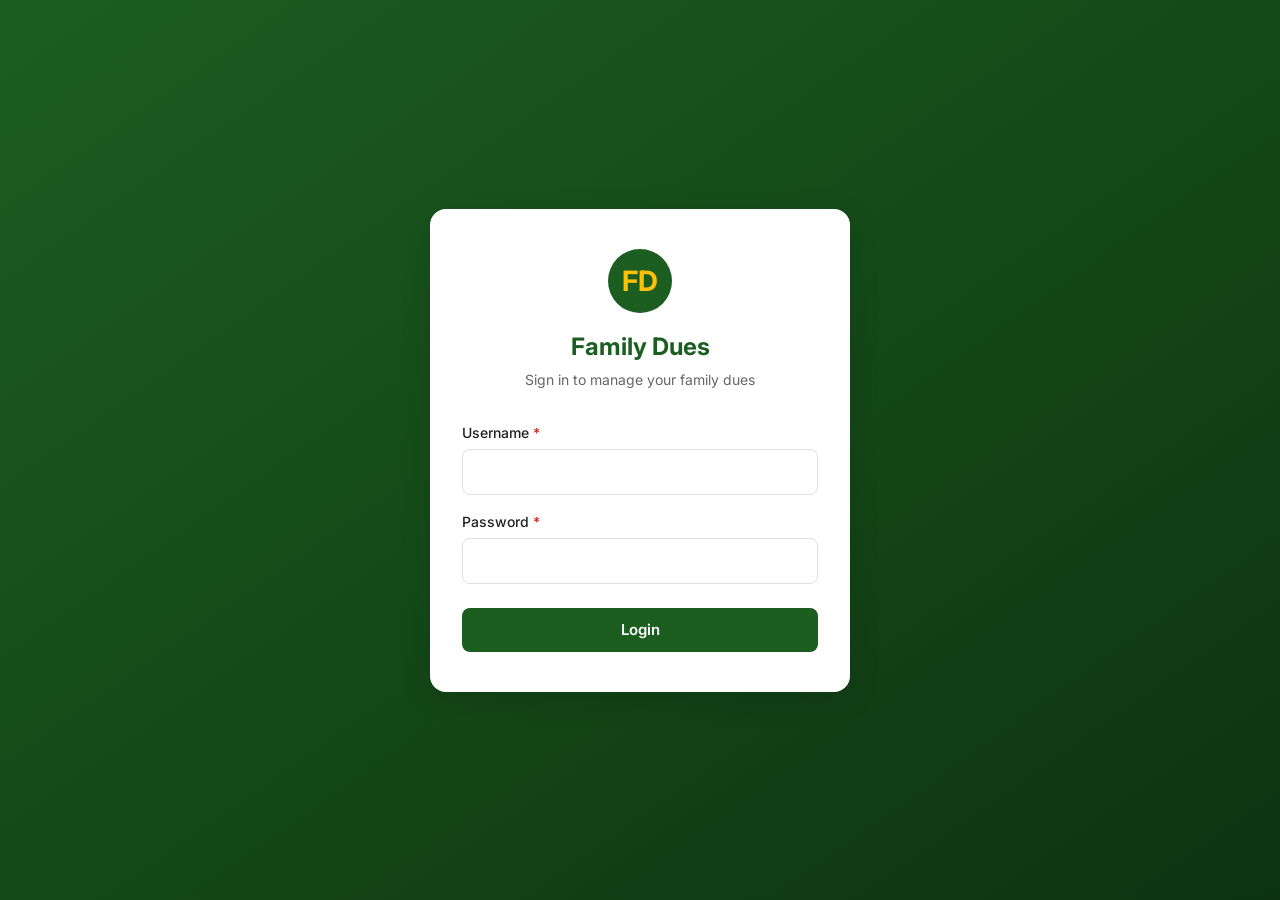
==== index.html @ 034818cc "publish" ====
<!DOCTYPE html>
<html lang="en">
<head>
  <meta charset="UTF-8">
  <meta name="viewport" content="width=device-width, initial-scale=1.0, viewport-fit=cover">
  <meta name="theme-color" content="#1B5E20">
  <meta name="apple-mobile-web-app-capable" content="yes">
  <meta name="apple-mobile-web-app-status-bar-style" content="black-translucent">
  <title>Login — Family Dues</title>
  <link rel="stylesheet" href="css/style.css">
</head>
<body>
  <div class="login-page">
    <div class="login-card">
      <div class="login-header">
        <div class="login-logo">FD</div>
        <h1 id="familyNameDisplay">Family Dues</h1>
        <p>Sign in to manage your family dues</p>
      </div>

      <div id="loginError" class="login-error"></div>

      <form id="loginForm">
        <div class="form-group">
          <label for="username" class="required">Username</label>
          <input type="text" id="username" class="form-control" autocomplete="username" required>
        </div>
        <div class="form-group">
          <label for="password" class="required">Password</label>
          <input type="password" id="password" class="form-control" autocomplete="current-password" required>
        </div>
        <button type="submit" class="btn btn-primary" style="width:100%;margin-top:8px;">Login</button>
      </form>
    </div>
  </div>

  <script src="js/utils.js"></script>
  <script src="js/api.js"></script>
  <script src="js/auth.js"></script>
</body>
</html>
---- css/style.css ----
/**
 * Family Dues Management System — Shared Styles
 */

@import url('https://fonts.googleapis.com/css2?family=Inter:wght@400;500;600;700&display=swap');

:root {
  --primary: #1B5E20;
  --primary-dark: #144717;
  --primary-light: #2E7D32;
  --accent: #FFC107;
  --accent-dark: #FFA000;
  --white: #ffffff;
  --bg: #f5f7f5;
  --text: #212121;
  --text-muted: #666666;
  --border: #e0e0e0;
  --success: #2E7D32;
  --danger: #c62828;
  --warning: #f9a825;
  --grey: #9e9e9e;
  --sidebar-width: 280px;
  --header-height: 60px;
  --bottom-nav-height: 64px;
  --radius: 12px;
  --radius-sm: 8px;
  --shadow: 0 2px 8px rgba(0, 0, 0, 0.08);
  --shadow-lg: 0 8px 32px rgba(0, 0, 0, 0.12);
  --touch-min: 44px;
  --safe-top: env(safe-area-inset-top, 0px);
  --safe-bottom: env(safe-area-inset-bottom, 0px);
  --safe-left: env(safe-area-inset-left, 0px);
  --safe-right: env(safe-area-inset-right, 0px);
}

*, *::before, *::after {
  box-sizing: border-box;
  margin: 0;
  padding: 0;
}

html {
  font-size: 16px;
  -webkit-text-size-adjust: 100%;
  scroll-behavior: smooth;
}

body {
  font-family: 'Inter', -apple-system, BlinkMacSystemFont, sans-serif;
  background: var(--bg);
  color: var(--text);
  line-height: 1.5;
  min-height: 100vh;
  min-height: 100dvh;
  overscroll-behavior-y: none;
}

body.nav-open {
  overflow: hidden;
  touch-action: none;
}

a {
  color: var(--primary);
  text-decoration: none;
}

a:hover {
  text-decoration: underline;
}

/* ─── Login Page ─────────────────────────────────────────────────────────── */

.login-page {
  min-height: 100vh;
  min-height: 100dvh;
  display: flex;
  align-items: center;
  justify-content: center;
  background: linear-gradient(145deg, var(--primary) 0%, var(--primary-dark) 55%, #0d3310 100%);
  padding: max(20px, var(--safe-top)) max(20px, var(--safe-right)) max(20px, var(--safe-bottom)) max(20px, var(--safe-left));
}

.login-card {
  background: var(--white);
  border-radius: 16px;
  box-shadow: var(--shadow-lg);
  width: 100%;
  max-width: 420px;
  padding: 40px 32px;
  animation: fadeUp 0.4s ease;
}

@keyframes fadeUp {
  from { opacity: 0; transform: translateY(16px); }
  to { opacity: 1; transform: translateY(0); }
}

.login-header {
  text-align: center;
  margin-bottom: 32px;
}

.login-logo {
  width: 64px;
  height: 64px;
  background: var(--primary);
  border-radius: 50%;
  display: flex;
  align-items: center;
  justify-content: center;
  margin: 0 auto 16px;
  font-size: 28px;
  color: var(--accent);
  font-weight: 700;
}

.login-header h1 {
  font-size: 1.5rem;
  color: var(--primary);
  margin-bottom: 4px;
}

.login-header p {
  color: var(--text-muted);
  font-size: 0.875rem;
}

.login-error {
  background: #ffebee;
  color: var(--danger);
  padding: 12px 16px;
  border-radius: var(--radius);
  margin-bottom: 16px;
  font-size: 0.875rem;
  display: none;
}

.login-error.visible {
  display: block;
}

/* ─── Layout ─────────────────────────────────────────────────────────────── */

.app-layout {
  display: flex;
  min-height: 100vh;
}

.sidebar-backdrop {
  display: none;
  position: fixed;
  inset: 0;
  background: rgba(0, 0, 0, 0.45);
  z-index: 99;
  opacity: 0;
  transition: opacity 0.3s ease;
  -webkit-tap-highlight-color: transparent;
}

.sidebar-backdrop.visible {
  display: block;
  opacity: 1;
}

.sidebar {
  width: var(--sidebar-width);
  background: linear-gradient(180deg, var(--primary) 0%, var(--primary-dark) 100%);
  color: var(--white);
  position: fixed;
  top: 0;
  left: 0;
  height: 100vh;
  height: 100dvh;
  z-index: 100;
  transform: translateX(0);
  transition: transform 0.32s cubic-bezier(0.4, 0, 0.2, 1);
  overflow-y: auto;
  overscroll-behavior: contain;
  padding-top: var(--safe-top);
  padding-bottom: var(--safe-bottom);
  box-shadow: 4px 0 24px rgba(0, 0, 0, 0.15);
}

.sidebar.collapsed {
  transform: translateX(-100%);
}

.sidebar-brand {
  padding: 20px;
  border-bottom: 1px solid rgba(255, 255, 255, 0.15);
}

.sidebar-brand h2 {
  font-size: 1.125rem;
  color: var(--accent);
}

.sidebar-brand span {
  font-size: 0.75rem;
  opacity: 0.8;
}

.sidebar-nav {
  padding: 16px 0;
}

.nav-item {
  display: flex;
  align-items: center;
  gap: 12px;
  padding: 14px 20px;
  min-height: var(--touch-min);
  color: rgba(255, 255, 255, 0.85);
  transition: background 0.2s;
  font-size: 0.9375rem;
  font-weight: 500;
  -webkit-tap-highlight-color: transparent;
}

.nav-icon {
  width: 20px;
  text-align: center;
  flex-shrink: 0;
  opacity: 0.9;
}

.nav-item:hover,
.nav-item.active {
  background: rgba(255, 255, 255, 0.12);
  color: var(--white);
  text-decoration: none;
}

.nav-item.active {
  background: rgba(255, 193, 7, 0.2);
  color: var(--accent);
}

.main-content {
  flex: 1;
  margin-left: var(--sidebar-width);
  min-height: 100vh;
  transition: margin-left 0.3s ease;
}

.main-content.expanded {
  margin-left: 0;
}

.top-header {
  background: rgba(255, 255, 255, 0.92);
  backdrop-filter: blur(12px);
  -webkit-backdrop-filter: blur(12px);
  min-height: var(--header-height);
  padding: var(--safe-top) max(16px, var(--safe-right)) 0 max(12px, var(--safe-left));
  display: flex;
  align-items: center;
  gap: 12px;
  box-shadow: var(--shadow);
  position: sticky;
  top: 0;
  z-index: 50;
}

.header-leading {
  display: flex;
  align-items: center;
  gap: 12px;
  flex: 1;
  min-width: 0;
}

.header-page-title {
  margin: 0;
  font-size: 1.0625rem;
  font-weight: 700;
  color: var(--primary);
  white-space: nowrap;
  overflow: hidden;
  text-overflow: ellipsis;
}

.menu-toggle {
  display: none;
  background: var(--bg);
  border: none;
  border-radius: var(--radius-sm);
  font-size: 1.25rem;
  cursor: pointer;
  color: var(--primary);
  width: var(--touch-min);
  height: var(--touch-min);
  flex-shrink: 0;
  align-items: center;
  justify-content: center;
  transition: background 0.2s;
  -webkit-tap-highlight-color: transparent;
}

.menu-toggle:active {
  background: #e8f5e9;
}

.user-avatar {
  width: 36px;
  height: 36px;
  border-radius: 50%;
  background: var(--primary);
  color: var(--accent);
  display: flex;
  align-items: center;
  justify-content: center;
  font-size: 0.8125rem;
  font-weight: 700;
  flex-shrink: 0;
}

.header-user {
  display: flex;
  align-items: center;
  gap: 12px;
}

.header-user-info {
  text-align: right;
}

.header-user-name {
  font-weight: 600;
  font-size: 0.9375rem;
}

.header-user-role {
  font-size: 0.75rem;
  color: var(--text-muted);
}

.page-content {
  padding: 20px 24px calc(24px + var(--safe-bottom));
  max-width: 1400px;
}

.has-bottom-nav .page-content {
  padding-bottom: calc(var(--bottom-nav-height) + 24px + var(--safe-bottom));
}

.page-title {
  font-size: 1.5rem;
  font-weight: 700;
  color: var(--primary);
  margin-bottom: 8px;
}

.page-subtitle {
  color: var(--text-muted);
  margin-bottom: 24px;
  font-size: 0.9375rem;
}

/* ─── Cards ──────────────────────────────────────────────────────────────── */

.card-grid {
  display: grid;
  grid-template-columns: repeat(auto-fill, minmax(200px, 1fr));
  gap: 16px;
  margin-bottom: 24px;
}

.card {
  background: var(--white);
  border-radius: var(--radius);
  box-shadow: var(--shadow);
  padding: 20px;
  transition: transform 0.2s ease, box-shadow 0.2s ease;
}

.card:active {
  transform: scale(0.99);
}

.card-label {
  font-size: 0.8125rem;
  color: var(--text-muted);
  margin-bottom: 8px;
  font-weight: 500;
}

.card-value {
  font-size: 1.75rem;
  font-weight: 700;
  color: var(--primary);
}

.card-value.accent {
  color: var(--accent-dark);
}

.card-value.success {
  color: var(--success);
}

.card-value.danger {
  color: var(--danger);
}

.card-section {
  background: var(--white);
  border-radius: var(--radius);
  box-shadow: var(--shadow);
  padding: 24px;
  margin-bottom: 24px;
}

.card-section h3 {
  font-size: 1.125rem;
  color: var(--primary);
  margin-bottom: 16px;
}

/* ─── Forms ──────────────────────────────────────────────────────────────── */

.form-group {
  margin-bottom: 16px;
}

.form-group label {
  display: block;
  font-size: 0.875rem;
  font-weight: 500;
  margin-bottom: 6px;
  color: var(--text);
}

.form-group .required::after {
  content: ' *';
  color: var(--danger);
}

.form-control {
  width: 100%;
  padding: 12px 14px;
  min-height: var(--touch-min);
  border: 1px solid var(--border);
  border-radius: var(--radius-sm);
  font-family: inherit;
  font-size: 16px;
  transition: border-color 0.2s, box-shadow 0.2s;
  -webkit-appearance: none;
  appearance: none;
}

select.form-control {
  background: var(--white) url("data:image/svg+xml,%3Csvg xmlns='http://www.w3.org/2000/svg' width='12' height='8' viewBox='0 0 12 8'%3E%3Cpath fill='%23666' d='M1 1l5 5 5-5'/%3E%3C/svg%3E") no-repeat right 14px center;
  padding-right: 36px;
}

.form-control:focus {
  outline: none;
  border-color: var(--primary);
  box-shadow: 0 0 0 3px rgba(27, 94, 32, 0.15);
}

.form-control.error {
  border-color: var(--danger);
}

.form-error {
  color: var(--danger);
  font-size: 0.8125rem;
  margin-top: 4px;
  display: none;
}

.form-error.visible {
  display: block;
}

.form-row {
  display: grid;
  grid-template-columns: repeat(auto-fill, minmax(200px, 1fr));
  gap: 16px;
}

.form-actions {
  display: flex;
  gap: 12px;
  margin-top: 20px;
  flex-wrap: wrap;
}

/* ─── Buttons ────────────────────────────────────────────────────────────── */

.btn {
  display: inline-flex;
  align-items: center;
  justify-content: center;
  gap: 8px;
  padding: 12px 20px;
  min-height: var(--touch-min);
  border: none;
  border-radius: var(--radius-sm);
  font-family: inherit;
  font-size: 0.9375rem;
  font-weight: 600;
  cursor: pointer;
  transition: background 0.2s, transform 0.1s;
  text-decoration: none;
  -webkit-tap-highlight-color: transparent;
  touch-action: manipulation;
}

.btn:active:not(:disabled) {
  transform: scale(0.97);
}

.btn:disabled {
  opacity: 0.6;
  cursor: not-allowed;
}

.btn-primary {
  background: var(--primary);
  color: var(--white);
}

.btn-primary:hover:not(:disabled) {
  background: var(--primary-dark);
}

.btn-accent {
  background: var(--accent);
  color: var(--text);
}

.btn-accent:hover:not(:disabled) {
  background: var(--accent-dark);
}

.btn-outline {
  background: transparent;
  border: 2px solid var(--primary);
  color: var(--primary);
}

.btn-outline:hover:not(:disabled) {
  background: var(--primary);
  color: var(--white);
}

.btn-danger {
  background: var(--danger);
  color: var(--white);
}

.btn-danger:hover:not(:disabled) {
  background: #b71c1c;
}

.btn-sm {
  padding: 6px 12px;
  font-size: 0.8125rem;
}

.btn-group {
  display: flex;
  gap: 12px;
  flex-wrap: wrap;
  margin-bottom: 24px;
}

/* ─── Tables ─────────────────────────────────────────────────────────────── */

.table-toolbar {
  display: flex;
  flex-wrap: wrap;
  gap: 12px;
  align-items: center;
  justify-content: space-between;
  margin-bottom: 16px;
}

.table-filters {
  display: flex;
  flex-wrap: wrap;
  gap: 12px;
  align-items: center;
}

.table-wrapper {
  overflow-x: auto;
  -webkit-overflow-scrolling: touch;
}

.table-scroll-hint {
  position: relative;
}

.table-scroll-hint::after {
  content: '';
  position: absolute;
  top: 0;
  right: 0;
  bottom: 0;
  width: 24px;
  background: linear-gradient(to right, transparent, rgba(245, 247, 245, 0.95));
  pointer-events: none;
  opacity: 0;
  transition: opacity 0.2s;
}

.table-scroll-hint.can-scroll::after {
  opacity: 1;
}

table {
  width: 100%;
  border-collapse: collapse;
  font-size: 0.875rem;
}

thead {
  background: var(--primary);
  color: var(--white);
}

th {
  padding: 12px 16px;
  text-align: left;
  font-weight: 600;
  white-space: nowrap;
}

td {
  padding: 12px 16px;
  border-bottom: 1px solid var(--border);
}

tbody tr:hover {
  background: rgba(27, 94, 32, 0.04);
}

.empty-state {
  text-align: center;
  padding: 40px 20px;
  color: var(--text-muted);
  font-style: italic;
}

/* ─── Badges ─────────────────────────────────────────────────────────────── */

.badge {
  display: inline-block;
  padding: 4px 10px;
  border-radius: 20px;
  font-size: 0.75rem;
  font-weight: 600;
  text-transform: uppercase;
}

.badge-active, .badge-paid {
  background: #e8f5e9;
  color: var(--success);
}

.badge-inactive, .badge-unpaid {
  background: #ffebee;
  color: var(--danger);
}

.badge-exempt {
  background: #f5f5f5;
  color: var(--grey);
}

.badge-warning {
  background: #fff8e1;
  color: var(--warning);
}

/* ─── Tabs ───────────────────────────────────────────────────────────────── */

.tabs {
  display: flex;
  gap: 4px;
  border-bottom: 2px solid var(--border);
  margin-bottom: 24px;
  overflow-x: auto;
  -webkit-overflow-scrolling: touch;
  scroll-snap-type: x mandatory;
  scrollbar-width: none;
  -ms-overflow-style: none;
  padding-bottom: 2px;
}

.tabs::-webkit-scrollbar {
  display: none;
}

.tab-btn {
  padding: 12px 16px;
  min-height: var(--touch-min);
  background: none;
  border: none;
  font-family: inherit;
  font-size: 0.875rem;
  font-weight: 500;
  color: var(--text-muted);
  cursor: pointer;
  border-bottom: 3px solid transparent;
  margin-bottom: -2px;
  white-space: nowrap;
  scroll-snap-align: start;
  flex-shrink: 0;
  -webkit-tap-highlight-color: transparent;
}

.tab-btn.active {
  color: var(--primary);
  border-bottom-color: var(--accent);
}

.tab-panel {
  display: none;
}

.tab-panel.active {
  display: block;
}

/* ─── Modal ──────────────────────────────────────────────────────────────── */

.modal-overlay {
  position: fixed;
  inset: 0;
  background: rgba(0, 0, 0, 0.5);
  display: none;
  align-items: flex-end;
  justify-content: center;
  z-index: 200;
  padding: 0;
}

.modal-overlay.visible {
  display: flex;
}

.modal {
  background: var(--white);
  border-radius: 16px 16px 0 0;
  width: 100%;
  max-width: 560px;
  max-height: 92vh;
  max-height: 92dvh;
  overflow-y: auto;
  box-shadow: 0 -8px 40px rgba(0, 0, 0, 0.2);
  animation: sheetUp 0.32s cubic-bezier(0.4, 0, 0.2, 1);
  padding-bottom: var(--safe-bottom);
}

@keyframes sheetUp {
  from { transform: translateY(100%); }
  to { transform: translateY(0); }
}

.modal-drag-handle {
  display: none;
  width: 36px;
  height: 4px;
  background: var(--border);
  border-radius: 2px;
  margin: 12px auto 0;
}

.modal-header {
  padding: 20px 24px;
  border-bottom: 1px solid var(--border);
  display: flex;
  align-items: center;
  justify-content: space-between;
}

.modal-header h3 {
  font-size: 1.125rem;
  color: var(--primary);
}

.modal-close {
  background: none;
  border: none;
  font-size: 1.5rem;
  cursor: pointer;
  color: var(--text-muted);
  line-height: 1;
}

.modal-body {
  padding: 24px;
}

.modal-footer {
  padding: 16px 24px;
  border-top: 1px solid var(--border);
  display: flex;
  justify-content: flex-end;
  gap: 12px;
  flex-wrap: wrap;
}

.modal-footer .btn {
  flex: 1;
  min-width: 120px;
}

/* ─── Toast ──────────────────────────────────────────────────────────────── */

.bottom-nav {
  display: none;
  position: fixed;
  bottom: 0;
  left: 0;
  right: 0;
  height: calc(var(--bottom-nav-height) + var(--safe-bottom));
  padding-bottom: var(--safe-bottom);
  background: rgba(255, 255, 255, 0.94);
  backdrop-filter: blur(16px);
  -webkit-backdrop-filter: blur(16px);
  border-top: 1px solid var(--border);
  z-index: 90;
  box-shadow: 0 -4px 20px rgba(0, 0, 0, 0.06);
}

.bottom-nav-inner {
  display: flex;
  align-items: stretch;
  justify-content: space-around;
  height: var(--bottom-nav-height);
  max-width: 520px;
  margin: 0 auto;
}

.bottom-nav-item {
  flex: 1;
  display: flex;
  flex-direction: column;
  align-items: center;
  justify-content: center;
  gap: 2px;
  color: var(--text-muted);
  font-size: 0.625rem;
  font-weight: 600;
  text-decoration: none;
  padding: 6px 4px;
  border: none;
  background: none;
  cursor: pointer;
  min-width: 0;
  -webkit-tap-highlight-color: transparent;
  transition: color 0.2s;
}

.bottom-nav-item .nav-icon {
  font-size: 1.25rem;
  line-height: 1;
}

.bottom-nav-item.active {
  color: var(--primary);
}

.bottom-nav-item.active .nav-icon {
  color: var(--accent-dark);
}

.toast-container {
  position: fixed;
  top: max(20px, var(--safe-top));
  right: max(16px, var(--safe-right));
  left: max(16px, var(--safe-left));
  z-index: 300;
  display: flex;
  flex-direction: column;
  gap: 8px;
  pointer-events: none;
}

.toast-container .toast {
  pointer-events: auto;
}

.toast {
  padding: 14px 20px;
  border-radius: var(--radius);
  color: var(--white);
  font-size: 0.875rem;
  font-weight: 500;
  box-shadow: 0 4px 16px rgba(0, 0, 0, 0.15);
  animation: slideIn 0.3s ease;
  max-width: 360px;
}

.toast-success {
  background: var(--success);
}

.toast-error {
  background: var(--danger);
}

.toast-info {
  background: var(--primary);
}

@keyframes slideIn {
  from { transform: translateX(100%); opacity: 0; }
  to { transform: translateX(0); opacity: 1; }
}

/* ─── Loading ────────────────────────────────────────────────────────────── */

.loading-overlay {
  position: fixed;
  inset: 0;
  background: rgba(255, 255, 255, 0.7);
  display: none;
  align-items: center;
  justify-content: center;
  z-index: 250;
}

.loading-overlay.visible {
  display: flex;
}

.spinner {
  width: 40px;
  height: 40px;
  border: 4px solid var(--border);
  border-top-color: var(--primary);
  border-radius: 50%;
  animation: spin 0.8s linear infinite;
}

@keyframes spin {
  to { transform: rotate(360deg); }
}

/* ─── Chart ──────────────────────────────────────────────────────────────── */

.chart-container {
  position: relative;
  height: 300px;
  margin-top: 16px;
}

/* ─── Compliance colors ──────────────────────────────────────────────────── */

.compliance-high { color: var(--success); font-weight: 600; }
.compliance-medium { color: var(--warning); font-weight: 600; }
.compliance-low { color: var(--danger); font-weight: 600; }

.table-paid thead { background: var(--success); }
.table-unpaid thead { background: var(--danger); }

/* ─── Search ─────────────────────────────────────────────────────────────── */

.search-input {
  max-width: 280px;
  flex: 1;
  min-width: 0;
}

.toolbar-actions {
  display: flex;
  gap: 8px;
  flex-wrap: wrap;
}

.action-cell {
  display: flex;
  gap: 8px;
  flex-wrap: wrap;
}

/* ─── Mobile card tables ─────────────────────────────────────────────────── */

@media (max-width: 768px) {
  .responsive-table table {
    border: 0;
  }

  .responsive-table thead {
    display: none;
  }

  .responsive-table tbody tr {
    display: block;
    background: var(--white);
    border-radius: var(--radius);
    box-shadow: var(--shadow);
    margin-bottom: 12px;
    padding: 4px 16px;
    border: 1px solid var(--border);
  }

  .responsive-table tbody tr.empty-row {
    box-shadow: none;
    border: none;
    background: transparent;
    padding: 0;
  }

  .responsive-table td {
    display: flex;
    align-items: flex-start;
    justify-content: space-between;
    gap: 12px;
    padding: 10px 0;
    border-bottom: 1px solid #f0f0f0;
    text-align: right;
    white-space: normal;
    word-break: break-word;
  }

  .responsive-table td:last-child {
    border-bottom: none;
  }

  .responsive-table td::before {
    content: attr(data-label);
    font-weight: 600;
    font-size: 0.75rem;
    color: var(--text-muted);
    text-transform: uppercase;
    letter-spacing: 0.02em;
    text-align: left;
    flex-shrink: 0;
    max-width: 45%;
  }

  .responsive-table td.empty-state {
    display: block;
    text-align: center;
    padding: 32px 16px;
  }

  .responsive-table td.empty-state::before {
    display: none;
  }

  .responsive-table .action-cell {
    justify-content: flex-end;
  }

  .responsive-table .action-cell::before {
    align-self: center;
  }
}

/* ─── Responsive layout ──────────────────────────────────────────────────── */

@media (max-width: 768px) {
  .sidebar {
    transform: translateX(-100%);
  }

  .sidebar.open {
    transform: translateX(0);
  }

  .main-content {
    margin-left: 0;
  }

  .menu-toggle {
    display: inline-flex;
  }

  .bottom-nav {
    display: block;
  }

  .has-bottom-nav .main-content {
    padding-bottom: 0;
  }

  .page-content {
    padding: 16px 16px calc(var(--bottom-nav-height) + 20px + var(--safe-bottom));
  }

  .page-title {
    font-size: 1.25rem;
  }

  .card-grid {
    grid-template-columns: 1fr 1fr;
    gap: 12px;
  }

  .card {
    padding: 16px;
  }

  .card-value {
    font-size: 1.375rem;
  }

  .header-user-info {
    display: none;
  }

  .form-row {
    grid-template-columns: 1fr;
  }

  .table-toolbar {
    flex-direction: column;
    align-items: stretch;
  }

  .table-filters {
    flex-direction: column;
    align-items: stretch;
  }

  .table-filters .form-control,
  .search-input {
    max-width: none;
    width: 100%;
  }

  .toolbar-actions {
    width: 100%;
  }

  .toolbar-actions .btn {
    flex: 1;
  }

  .btn-group {
    flex-direction: column;
  }

  .btn-group .btn {
    width: 100%;
  }

  .card-section {
    padding: 16px;
    border-radius: var(--radius);
  }

  .chart-container {
    height: 240px;
  }

  .modal-drag-handle {
    display: block;
  }

  .modal-overlay {
    align-items: flex-end;
  }

  .modal-footer {
    flex-direction: column-reverse;
  }

  .modal-footer .btn {
    width: 100%;
  }

  .login-card {
    padding: 32px 24px;
    border-radius: 20px;
  }

  .toast-container {
    top: auto;
    bottom: calc(var(--bottom-nav-height) + 16px + var(--safe-bottom));
  }

  body:not(.has-bottom-nav) .toast-container {
    bottom: calc(16px + var(--safe-bottom));
  }

  .toast {
    max-width: none;
    animation: toastUp 0.3s ease;
  }

  @keyframes toastUp {
    from { transform: translateY(12px); opacity: 0; }
    to { transform: translateY(0); opacity: 1; }
  }
}

@media (min-width: 769px) {
  .modal-overlay {
    align-items: center;
    padding: 20px;
  }

  .modal {
    border-radius: 16px;
    animation: fadeUp 0.28s ease;
    max-height: 90vh;
  }

  .modal-drag-handle {
    display: none;
  }

  .modal-footer .btn {
    flex: 0 0 auto;
  }
}

@media (max-width: 480px) {
  .card-grid {
    grid-template-columns: 1fr;
  }

  .tab-btn {
    padding: 12px 14px;
    font-size: 0.8125rem;
  }
}

@media (prefers-reduced-motion: reduce) {
  *, *::before, *::after {
    animation-duration: 0.01ms !important;
    transition-duration: 0.01ms !important;
  }
}

@media print {
  .sidebar, .top-header, .btn, .tabs, .table-toolbar {
    display: none !important;
  }

  .main-content {
    margin-left: 0;
  }
}
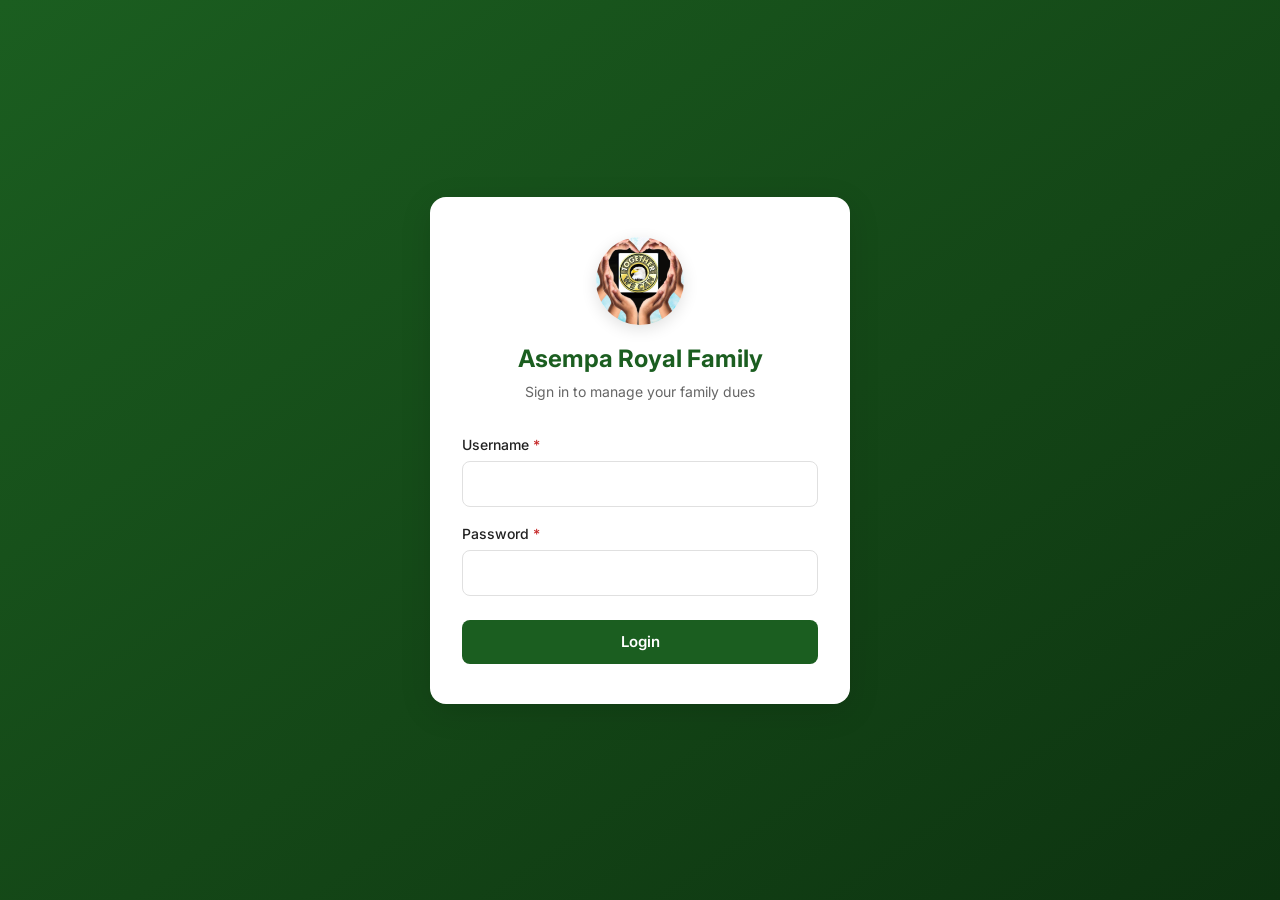
==== commit 48fa0f3b: "Update branding and metadata across all HTML files: changed family name to "Asempa Royal Family," ad" ====
--- a/index.html
+++ b/index.html
@@ -3,18 +3,31 @@
 <head>
   <meta charset="UTF-8">
   <meta name="viewport" content="width=device-width, initial-scale=1.0, viewport-fit=cover">
+  <meta name="description" content="Sign in to the Asempa Royal Family Dues portal to manage monthly family contributions, payments, and records.">
   <meta name="theme-color" content="#1B5E20">
   <meta name="apple-mobile-web-app-capable" content="yes">
   <meta name="apple-mobile-web-app-status-bar-style" content="black-translucent">
-  <title>Login — Family Dues</title>
+  <link rel="icon" href="assets/images/asempa-royal-family-logo.jpeg" type="image/jpeg">
+  <link rel="apple-touch-icon" href="assets/images/asempa-royal-family-logo.jpeg">
+  <link rel="manifest" href="site.webmanifest">
+  <title>Login — Asempa Royal Family Dues</title>
   <link rel="stylesheet" href="css/style.css">
+  <script src="js/branding.js"></script>
+  <script>
+    applyBranding({
+      title: 'Login — Asempa Royal Family Dues',
+      description: 'Sign in to the Asempa Royal Family Dues portal to manage monthly family contributions, payments, and records.'
+    });
+  </script>
 </head>
 <body>
   <div class="login-page">
     <div class="login-card">
       <div class="login-header">
-        <div class="login-logo">FD</div>
-        <h1 id="familyNameDisplay">Family Dues</h1>
+        <div class="login-logo">
+          <img class="brand-logo-img" src="assets/images/asempa-royal-family-logo.jpeg" alt="Asempa Royal Family logo" width="88" height="88">
+        </div>
+        <h1 id="familyNameDisplay" data-brand-name="true">Asempa Royal Family</h1>
         <p>Sign in to manage your family dues</p>
       </div>
 
--- a/css/style.css
+++ b/css/style.css
@@ -102,17 +102,33 @@
 }
 
 .login-logo {
-  width: 64px;
-  height: 64px;
-  background: var(--primary);
+  width: 88px;
+  height: 88px;
+  margin: 0 auto 16px;
+  display: flex;
+  align-items: center;
+  justify-content: center;
+}
+
+.brand-logo-img {
+  width: 100%;
+  height: 100%;
+  object-fit: contain;
   border-radius: 50%;
-  display: flex;
-  align-items: center;
-  justify-content: center;
-  margin: 0 auto 16px;
-  font-size: 28px;
-  color: var(--accent);
-  font-weight: 700;
+  background: var(--white);
+  box-shadow: 0 4px 16px rgba(0, 0, 0, 0.12);
+}
+
+.sidebar-brand-logo {
+  width: 52px;
+  height: 52px;
+  margin-bottom: 10px;
+  display: block;
+}
+
+.sidebar-brand-logo.brand-logo-img {
+  border-radius: 8px;
+  box-shadow: 0 2px 8px rgba(0, 0, 0, 0.2);
 }
 
 .login-header h1 {
